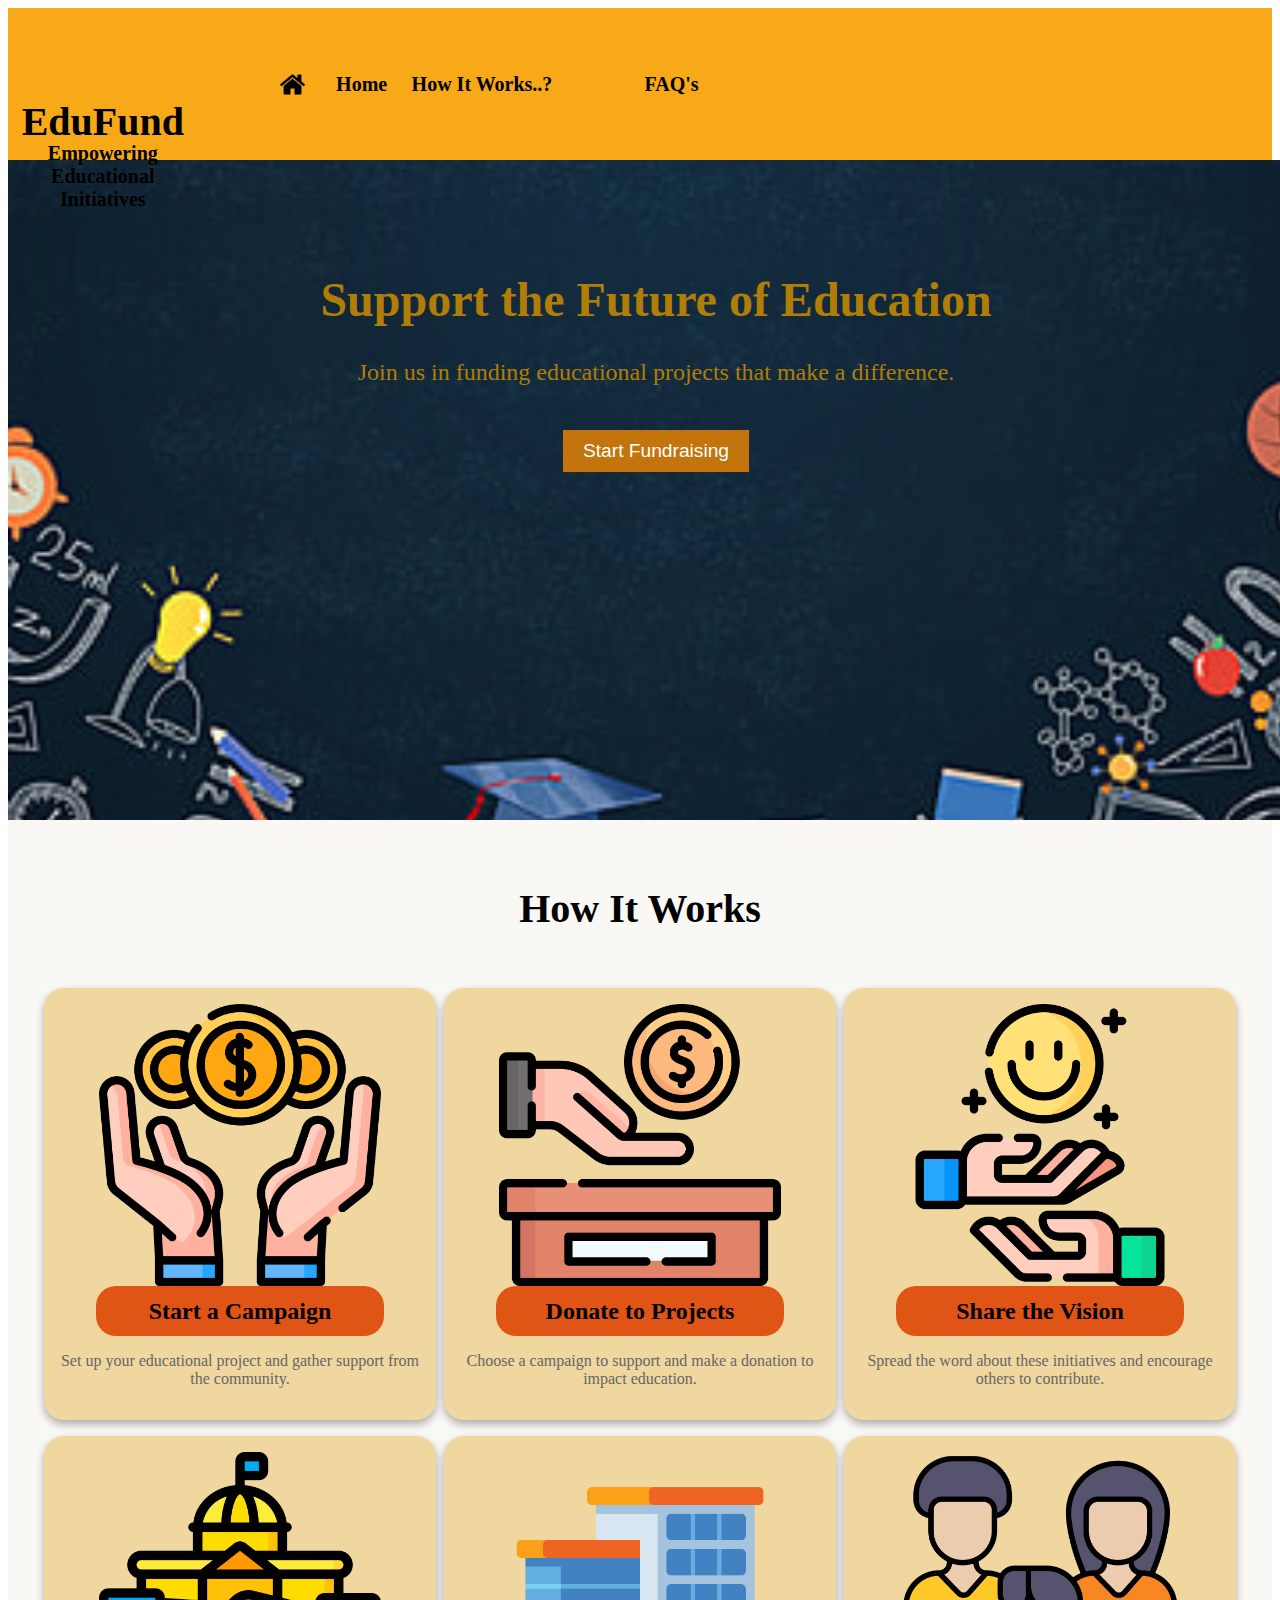
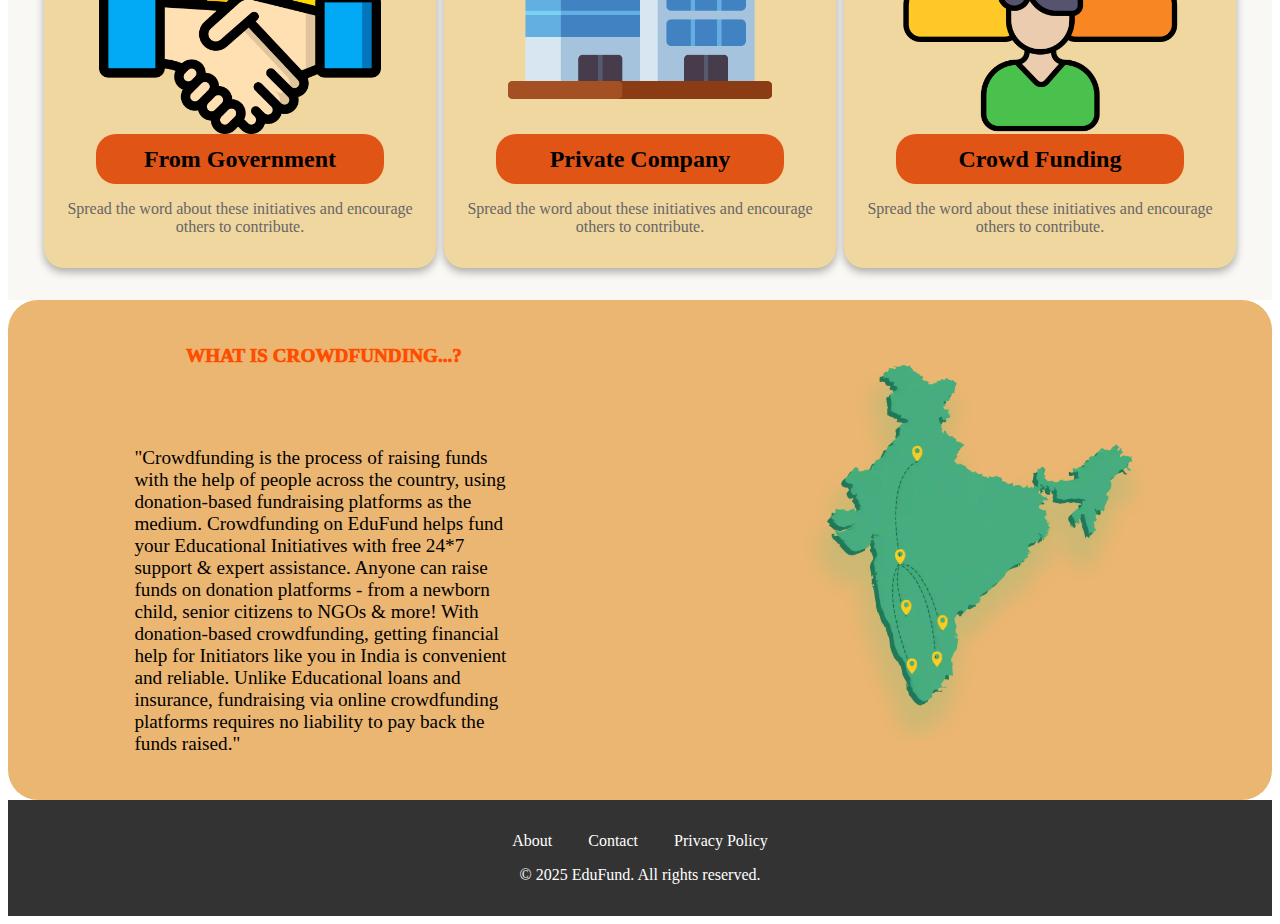
==== dev.html @ 9c1d7fad "Add files via upload" ====
<!DOCTYPE html>
<html lang='en'>
<head>
  <meta charset='UTF-8'>
  <meta name='viewport' content='width=device-width, initial-scale=1.0'>
  <meta http-equiv='X-UA-Compatible' content='ie=edge'>
  <title>EduFund - Empowering Education</title>
  <link rel="stylesheet" href="dev.css">
</head>
<body>
  <header>
    <div class="nav-bar" id="EduFund">
      <div class="edu"><h1>EduFund</h1></div>
      <div class="edu"><p>Empowering Educational Initiatives</p></div>
    </div>
    <div class="nav-bar" id="Home">
      Home
    </div>
    <div class="nav-bar" id="How It Works">
      How It Works..?
    </div>
    <div class="nav-bar" id="FAQ">
      FAQ's
    </div>
  </header>
  
  <div class='main-banner'>
    <h1>Support the Future of Education</h1>
    <p>Join us in funding educational projects that make a difference.</p>
    <button class='fund-cta'>Start Fundraising</button>
  </div>

  <section id='about'>
    <h2 class='section-title'>How It Works</h2>
    <div class='cards'>
      <div class='card'>
        <div class="images" id = "image-fundraising"></div>
        <div class="headings"><h3>Start a Campaign</h3></div>
        <p>Set up your educational project and gather support from the community.</p>
      </div>
      <div class='card'>
        <div class="images" id = "image-donation"></div>
        <div class="headings"><h3>Donate to Projects</h3></div>
        <p>Choose a campaign to support and make a donation to impact education.</p>
      </div>
      <div class='card'>
        <div class="images" id = "image-share"></div>
        <div class="headings" id="share-div"><h3>Share the Vision</h3></div>
        <p>Spread the word about these initiatives and encourage others to contribute.</p>
      </div>
      <div class='card'>
        <div class="images" id = "image-government"></div>
        <div class="headings"><h3>From Government</h3></div>
        <p>Spread the word about these initiatives and encourage others to contribute.</p>
      </div>
      <div class='card'>
        <div class="images" id = "image-company"></div>
        <div class="headings"><h3>Private Company</h3></div>
        <p>Spread the word about these initiatives and encourage others to contribute.</p>
      </div>
      <div class='card'>
        <div class="images" id = "image-crowd"></div>
        <div class="headings" id="crowd-div"><h3>Crowd Funding</h3></div>
        <p>Spread the word about these initiatives and encourage others to contribute.</p>
      </div>
    </div>
  </section>
  <div id="form-container">
    <iframe src="https://docs.google.com/forms/d/1o1JIsyXIPrYUqgThu0rAmaZTPTPHHrat-MogyOVo2G4/edit" width="640" height="480" frameborder="0" marginheight="0" marginwidth="0">Loading…</iframe>
  </div>
  <div id="crowd-funding">
    <div class="crowd" id="info">
      <div id="crowd-title">
        <p>
          WHAT IS CROWDFUNDING...?
        </p>
      </div>
      <div id="crowd-info">
        <p>
        "Crowdfunding is the process of raising funds with the help of people across the country, using donation-based fundraising platforms as the medium. Crowdfunding on EduFund helps fund your Educational Initiatives with free 24*7 support & expert assistance. Anyone can raise funds on donation platforms - from a newborn child, senior citizens to NGOs & more!
        With donation-based crowdfunding, getting financial help for Initiators like you in India is convenient and reliable. Unlike Educational loans and insurance, fundraising via online crowdfunding platforms requires no liability to pay back the funds raised."
      </p>
    </div>
    </div>
    <div class="crowd" id="map"></div>
  </div>
  <footer>
    <div class='footer-links'>
      <a href='#about'>About</a>
      <a href='#'>Contact</a>
      <a href='#'>Privacy Policy</a>
    </div>
    <p>&copy; 2025 EduFund. All rights reserved.</p>
  </footer>
  <script src="dev.js"></script>
</body>
</html>
---- dev.css ----
body {
    /* font-family: Arial, sans-serif;
    margin: 0;
    padding: 0; */
    background-image: url('image1.jpg');
    background-size: cover;
    background-position: center;
    background-repeat: no-repeat;
    /* background-color: #f4f4f4; */
  }
  header {
    height: 120px;
    display: flex;
    justify-content: flex-start;
    align-items: center;
    flex-direction: row;
    flex-wrap:wrap;
    background-color: #f7a918;
    color: white;
    padding: 1em 0;
    text-align: center;
  }

  #Home {
    background-image: url('home.png');
    background-size:contain;
    background-position: center;
    background-repeat: no-repeat;
    width:15%;
    display: flex;
    justify-content: flex-end;
    align-items: center;
    flex-direction: row;
    flex-wrap:wrap;
  }

  .nav-bar {
    color:black;
    font-weight: 800;
    font-size: 20px;
    display: flex;
    justify-content: space-evenly;
    align-items: center;
    flex-direction: row;
    flex-wrap:wrap;
    height: 25px;
    width:15%; 
    /* background-color: #e05515; */
  }

  .edu {

    height:50px; 
  }

  #education {
    display: flex;
    justify-content: flex-start;
    align-items: center;
    flex-direction: row;
    flex-wrap:wrap;
  }

  
  
  .main-banner {
    /* background-color: #f8c476; */
    height: 500px;
    width: 100%;
    background-image: url('edulogo.jpg');
    background-size: cover;
    background-position: center;
    background-repeat: no-repeat;
    color: rgb(176, 125, 6);
    text-align: center;
    padding: 5em 1em;
  }
  .main-banner h1 {
    font-size: 3em;
  }
  .main-banner p {
    font-size: 1.5em;
  }
  .fund-cta {
    margin-top: 20px;
    padding: 10px 20px;
    background-color: #c3740d;
    color: white;
    border: none;
    font-size: 1.2em;
    cursor: pointer;
  }
  section {
    background-color: rgb(250, 248, 245);
    padding: 2em;
    text-align: center;
  }
  .section-title {
    font-size: 2.5em;
    margin-bottom: 1em;
  }
  .cards {
    display: flex;
    justify-content: space-around;
    align-items: center;
    flex-direction: row;
    flex-wrap:wrap;
    margin-top: 2em;
    
  }
  .card {
    height : 400px;
    background-color: rgb(240, 214, 159);
    padding: 1em;
    width: 30%;
    display: flex;
    justify-content: space-evenly;
    align-items: center;
    flex-direction: column;
    margin-top: 1em;
    box-shadow: 0 4px 8px rgba(0, 0, 0, 0.317);
    border-radius: 20px;
  }
  .card img {
    width: 100%;
  }

  .images {
    height: 300px;
    width : 100%;
  }

  #image-fundraising {
    background-image: url('fundraising.png');
    background-size:contain;
    background-position: center;
    background-repeat: no-repeat;
  }

  #image-donation {
    background-image: url('donation.png');
    background-size:contain;
    background-position: center;
    background-repeat: no-repeat;
  }

  #image-share {
    background-image: url('share.png');
    background-size:contain;
    background-position: center;
    background-repeat: no-repeat;
  }

  #image-government {
    background-image: url('government.png');
    background-size:contain;
    background-position: center;
    background-repeat: no-repeat;
  }

  #image-company {
    background-image: url('company.png');
    background-size:contain;
    background-position: center;
    background-repeat: no-repeat;
  }

  #image-crowd {
    background-image: url('crowd.png');
    background-size:contain;
    background-position: center;
    background-repeat: no-repeat;
  }

  #map {
    background-image: url('indiaMap.jpg');
    background-size:contain;
    background-position: center;
    background-repeat: no-repeat;
  }

  #crowd-title {
    color: rgb(255, 77, 0);
    font-weight: 1000;
  }

  #info {
    /* font-family: */
    font-size:larger;
    /* font-weight: 1000; */
    display: flex;
    justify-content: space-around;
    align-items: center;
    flex-direction: row;
    flex-wrap: wrap;
    width: 30%;
  }



  .crowd {
    display: flex;
    justify-content:space-around;
    align-items: center;
    flex-direction: row;
    height: 490px;
    width: 30%;
    flex-wrap: wrap;
  }

  #crowd-funding {
    background-color: #ebb671;
    height : 500px;
    width : 100%;
    display: flex;
    justify-content: space-around;
    align-items: center;
    flex-direction: row;
    border-radius: 30px;
    /* flex-wrap: wrap; */

    /* display: flex;
    justify-content: space-around;
    align-items: center;
    flex-direction: row;
    flex-wrap:wrap;
    margin-top: 2em; */
  }

  .headings {
    height: 50px;
    width: 80%;
    background-color: #e05515;
    display: flex;
    justify-content: center;
    align-items: center;
    flex-direction: row;
    border-radius: 20px;
    word-wrap: wrap;
    cursor: pointer;
  }

  .card h3 {
    font-size: 1.5em;
    margin: 1em 0;
  }
  .card p {
    font-size: 1em;
    color: #666;
  }
  footer {
    background-color: #333;
    color: white;
    text-align: center;
    padding: 1em 0;
  }
  .footer-links {
    margin: 1em 0;
  }
  .footer-links a {
    color: white;
    text-decoration: none;
    margin: 0 1em;
  }

  #form-container {
    display: none; /* Initially hide the form */
    margin-top: 20px;
  }
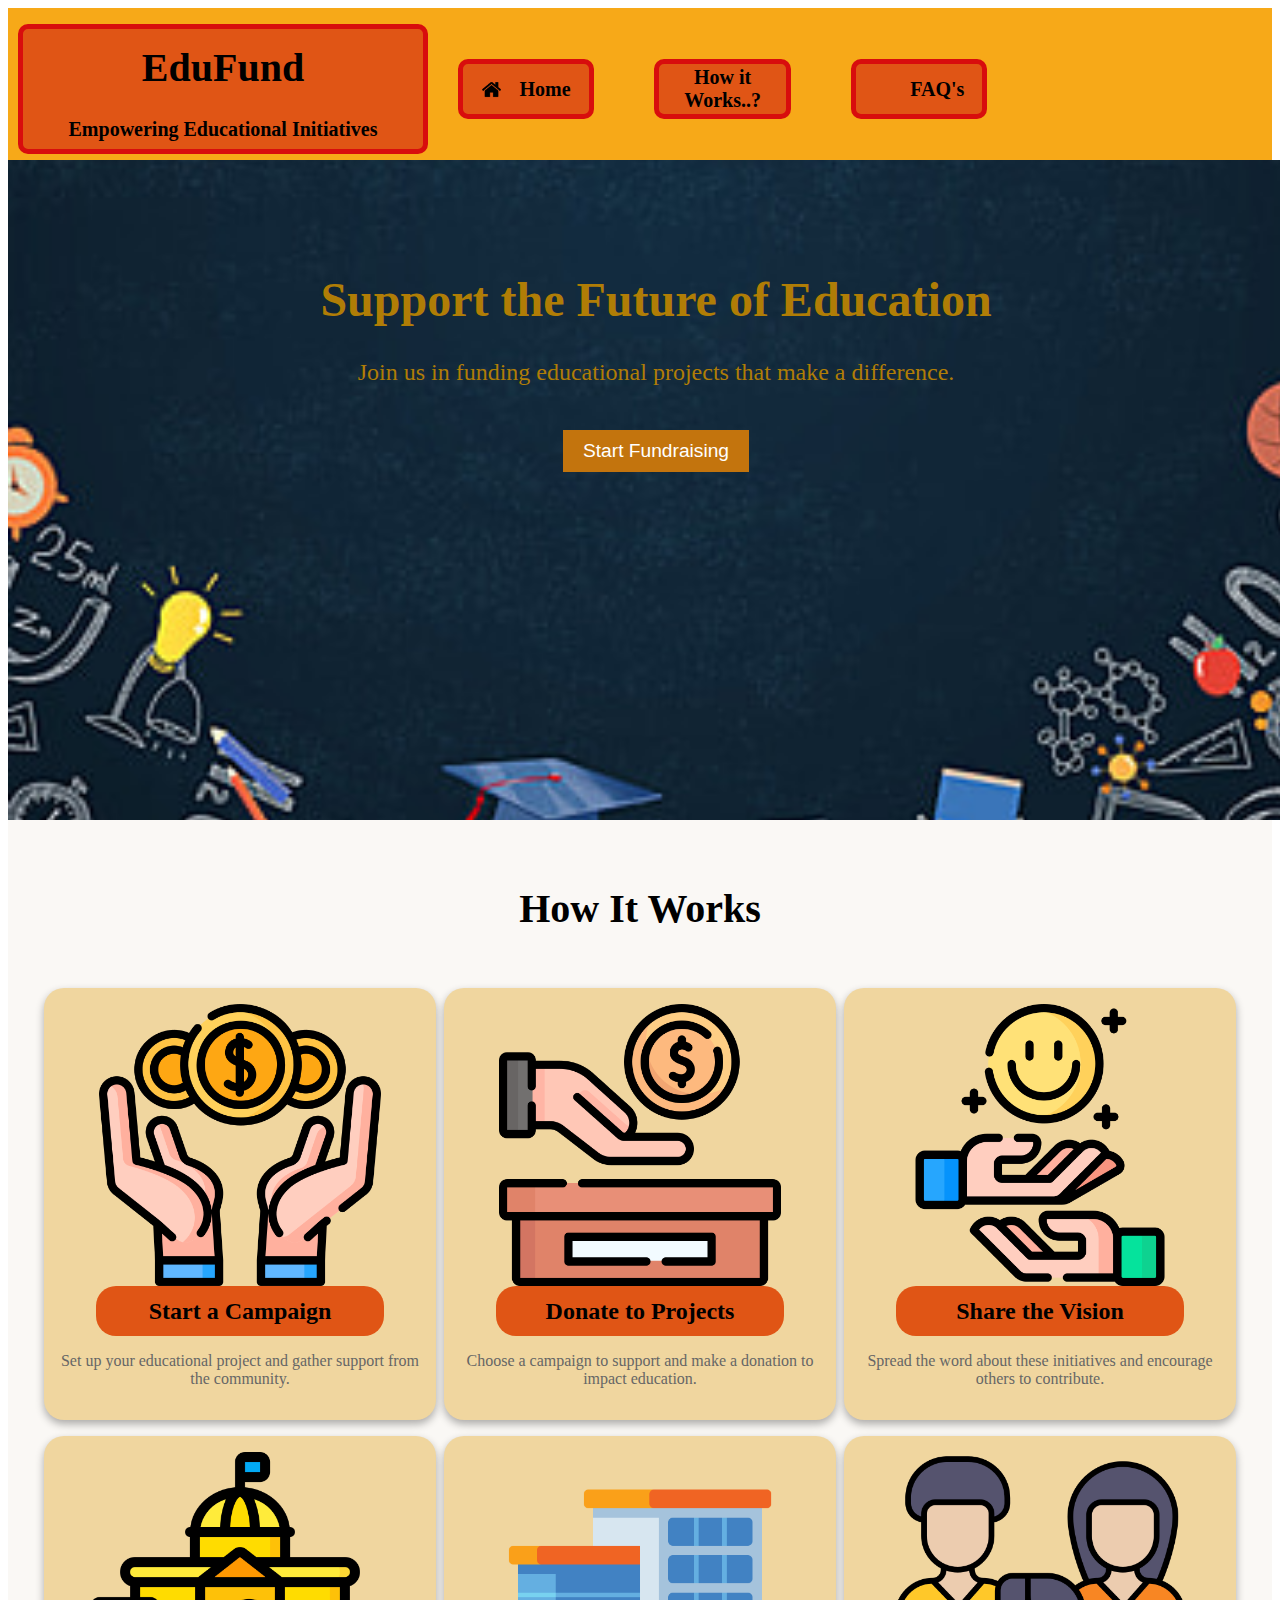
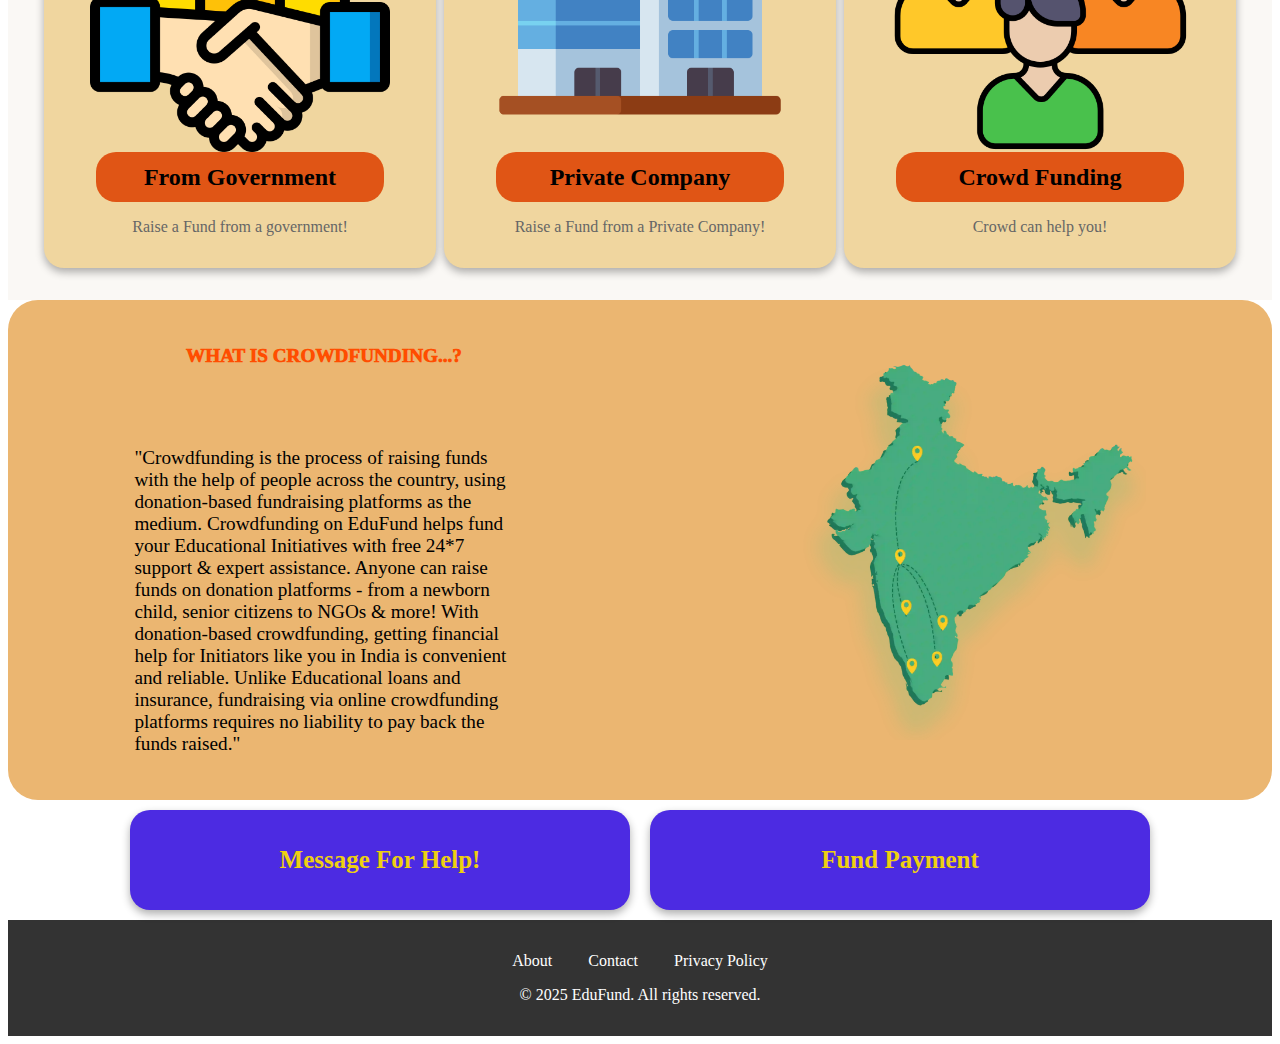
==== commit f8e8f3c2: "Add files via upload" ====
--- a/dev.html
+++ b/dev.html
@@ -10,17 +10,22 @@
 <body>
   <header>
     <div class="nav-bar" id="EduFund">
-      <div class="edu"><h1>EduFund</h1></div>
-      <div class="edu"><p>Empowering Educational Initiatives</p></div>
+      <div class="edu">
+        <div><h1>EduFund</h1></div>
+        <div><p>Empowering Educational Initiatives</p></div>
+      </div>
     </div>
     <div class="nav-bar" id="Home">
-      Home
+      <div id="home-icon"></div>
+      <div>Home</div>
     </div>
-    <div class="nav-bar" id="How It Works">
-      How It Works..?
+    <div class="nav-bar" id="How">
+      <div id="work-icon"></div>
+      <div>How it Works..?</div>
     </div>
     <div class="nav-bar" id="FAQ">
-      FAQ's
+      <div id="FAQ-icon"></div>
+      <div>FAQ's</div>
     </div>
   </header>
   
@@ -43,31 +48,31 @@
         <div class="headings"><h3>Donate to Projects</h3></div>
         <p>Choose a campaign to support and make a donation to impact education.</p>
       </div>
-      <div class='card'>
+      <div class='card' id="share-box">
         <div class="images" id = "image-share"></div>
-        <div class="headings" id="share-div"><h3>Share the Vision</h3></div>
+        <div class="headings" id="share-div" onclick="openModal1()"><h3>Share the Vision</h3></div>
         <p>Spread the word about these initiatives and encourage others to contribute.</p>
       </div>
       <div class='card'>
         <div class="images" id = "image-government"></div>
         <div class="headings"><h3>From Government</h3></div>
-        <p>Spread the word about these initiatives and encourage others to contribute.</p>
+        <p>Raise a Fund from a government!</p>
       </div>
       <div class='card'>
         <div class="images" id = "image-company"></div>
         <div class="headings"><h3>Private Company</h3></div>
-        <p>Spread the word about these initiatives and encourage others to contribute.</p>
+        <p>Raise a Fund from a Private Company!</p>
       </div>
       <div class='card'>
         <div class="images" id = "image-crowd"></div>
         <div class="headings" id="crowd-div"><h3>Crowd Funding</h3></div>
-        <p>Spread the word about these initiatives and encourage others to contribute.</p>
+        <p>Crowd can help you!</p>
       </div>
     </div>
   </section>
-  <div id="form-container">
-    <iframe src="https://docs.google.com/forms/d/1o1JIsyXIPrYUqgThu0rAmaZTPTPHHrat-MogyOVo2G4/edit" width="640" height="480" frameborder="0" marginheight="0" marginwidth="0">Loading…</iframe>
-  </div>
+  <!-- <div id="share-container">
+    <iframe src="https://docs.google.com/forms/d/1o1JIsyXIPrYUqgThu0rAmaZTPTPHHrat-MogyOVo2G4/viewform?embedded=true" width="640" height="480" frameborder="0" marginheight="0" marginwidth="0">Loading…</iframe>
+  </div> -->
   <div id="crowd-funding">
     <div class="crowd" id="info">
       <div id="crowd-title">
@@ -84,6 +89,27 @@
     </div>
     <div class="crowd" id="map"></div>
   </div>
+  <div class="feature">
+    <div id="chat" onclick="openModal2()">
+      Message For Help!
+    </div>
+    <div id="pay">
+      Fund Payment
+    </div>
+  </div>
+  <!-- <div id="chat-container">
+    <iframe src="https://docs.google.com/forms/d/1a74CA33-yj6RqagVmpyPCauTaL94ul15XPu_axiPEQg/viewform?embedded=true" width="640" height="480" frameborder="0" marginheight="0" marginwidth="0">Loading…</iframe>
+  </div> -->
+
+  <div id="formModal" class="modal">
+    <div class="modal-content">
+        <span class="close" onclick="closeModal()">&times;</span> <!-- Close button -->
+        
+        <!-- Google Form iframe -->
+        <iframe id="googleForm" src="https://docs.google.com/forms/d/1o1JIsyXIPrYUqgThu0rAmaZTPTPHHrat-MogyOVo2G4/viewform?embedded=true" width="100%" height="600" frameborder="0" marginheight="0" marginwidth="0" style="border:none;">Loading…</iframe>
+    </div>
+  </div>
+
   <footer>
     <div class='footer-links'>
       <a href='#about'>About</a>
--- a/dev.css
+++ b/dev.css
@@ -9,6 +9,7 @@
     /* background-color: #f4f4f4; */
   }
   header {
+    width: 100%;
     height: 120px;
     display: flex;
     justify-content: flex-start;
@@ -21,17 +22,30 @@
     text-align: center;
   }
 
-  #Home {
+  #home-icon {
     background-image: url('home.png');
     background-size:contain;
     background-position: center;
     background-repeat: no-repeat;
     width:15%;
-    display: flex;
-    justify-content: flex-end;
-    align-items: center;
-    flex-direction: row;
-    flex-wrap:wrap;
+    height: 40px;
+  }
+
+  #FAQ-icon {
+    background-image: url('FAQ.png');
+    background-size:contain;
+    background-position: center;
+    background-repeat: no-repeat;
+    width:15%;
+    height: 40px;
+  }
+
+  #Home,#FAQ,#How{
+    height: 50px;
+    display: flex;
+    justify-content: space-evenly;
+    align-items: center;
+    flex-direction: row;
   }
 
   .nav-bar {
@@ -39,28 +53,32 @@
     font-weight: 800;
     font-size: 20px;
     display: flex;
+    justify-content: space-around;
+    align-items: center;
+    flex-direction: row;
+    /* flex-wrap:wrap; */
+    height: 25px;
+    width:10%; 
+    background-color: #e05515;
+    margin: 0px 30px 0px 30px;
+    border-radius: 10px;
+    border: #d80d0d;
+    border-style: solid;
+    border-width: 5px;
+    cursor: pointer;
+  }
+
+   #EduFund {
+    margin: 0px;
+    margin-left: 10px;
+    width: 400px;
+    height:120px; 
+    background-color: #e05515;
+    /* display: flex;
     justify-content: space-evenly;
-    align-items: center;
-    flex-direction: row;
-    flex-wrap:wrap;
-    height: 25px;
-    width:15%; 
-    /* background-color: #e05515; */
-  }
-
-  .edu {
-
-    height:50px; 
-  }
-
-  #education {
-    display: flex;
-    justify-content: flex-start;
-    align-items: center;
-    flex-direction: row;
-    flex-wrap:wrap;
-  }
-
+    align-items: start;
+    flex-direction: column; */
+  } 
   
   
   .main-banner {
@@ -263,7 +281,75 @@
     margin: 0 1em;
   }
 
-  #form-container {
+  #share-container,#chat-container {
     display: none; /* Initially hide the form */
     margin-top: 20px;
-  }+  }
+
+  .feature {
+    height :120px;
+    width:100%;
+    display: flex;
+    align-items: center;
+    justify-content: center;
+  }
+
+  #chat, #pay {
+    font-size: 25px;
+    font-weight: 600;
+    color:rgb(238, 208, 16);
+    height:100px;
+    width:500px;
+    background-color: rgb(76, 43, 226);
+    margin-left: 10px;
+    margin-right: 10px;
+    box-shadow: 0 4px 8px rgba(0, 0, 0, 0.317);
+    border-radius: 20px;
+    display:flex;
+    align-items: center;
+    justify-content: center;
+    cursor: pointer;
+  }
+
+
+  .modal {
+    display: none; /* Hidden by default */
+    position: fixed; /* Stay in place */
+    z-index: 9999; /* Sit on top */
+    left: 0;
+    top: 0;
+    width: 100%; /* Full width */
+    height: 100%; /* Full height */
+    background-color: rgba(0, 0, 0, 0.8); /* Black with opacity */
+}
+
+/* Modal content (Google Form) */
+.modal-content {
+    position: absolute;
+    top: 50%;
+    left: 50%;
+    transform: translate(-50%, -50%);
+    width: 80%;
+    max-width: 800px;
+    background-color: white;
+    padding: 20px;
+    box-shadow: 0px 0px 10px rgba(0, 0, 0, 0.5);
+    border-radius: 10px;
+}
+
+/* Close button */
+.close {
+    position: absolute;
+    top: 10px;
+    right: 20px;
+    font-size: 24px;
+    cursor: pointer;
+    color: #333;
+}
+
+/* Responsive adjustments */
+@media (max-width: 768px) {
+    .modal-content {
+        width: 95%;
+    }
+}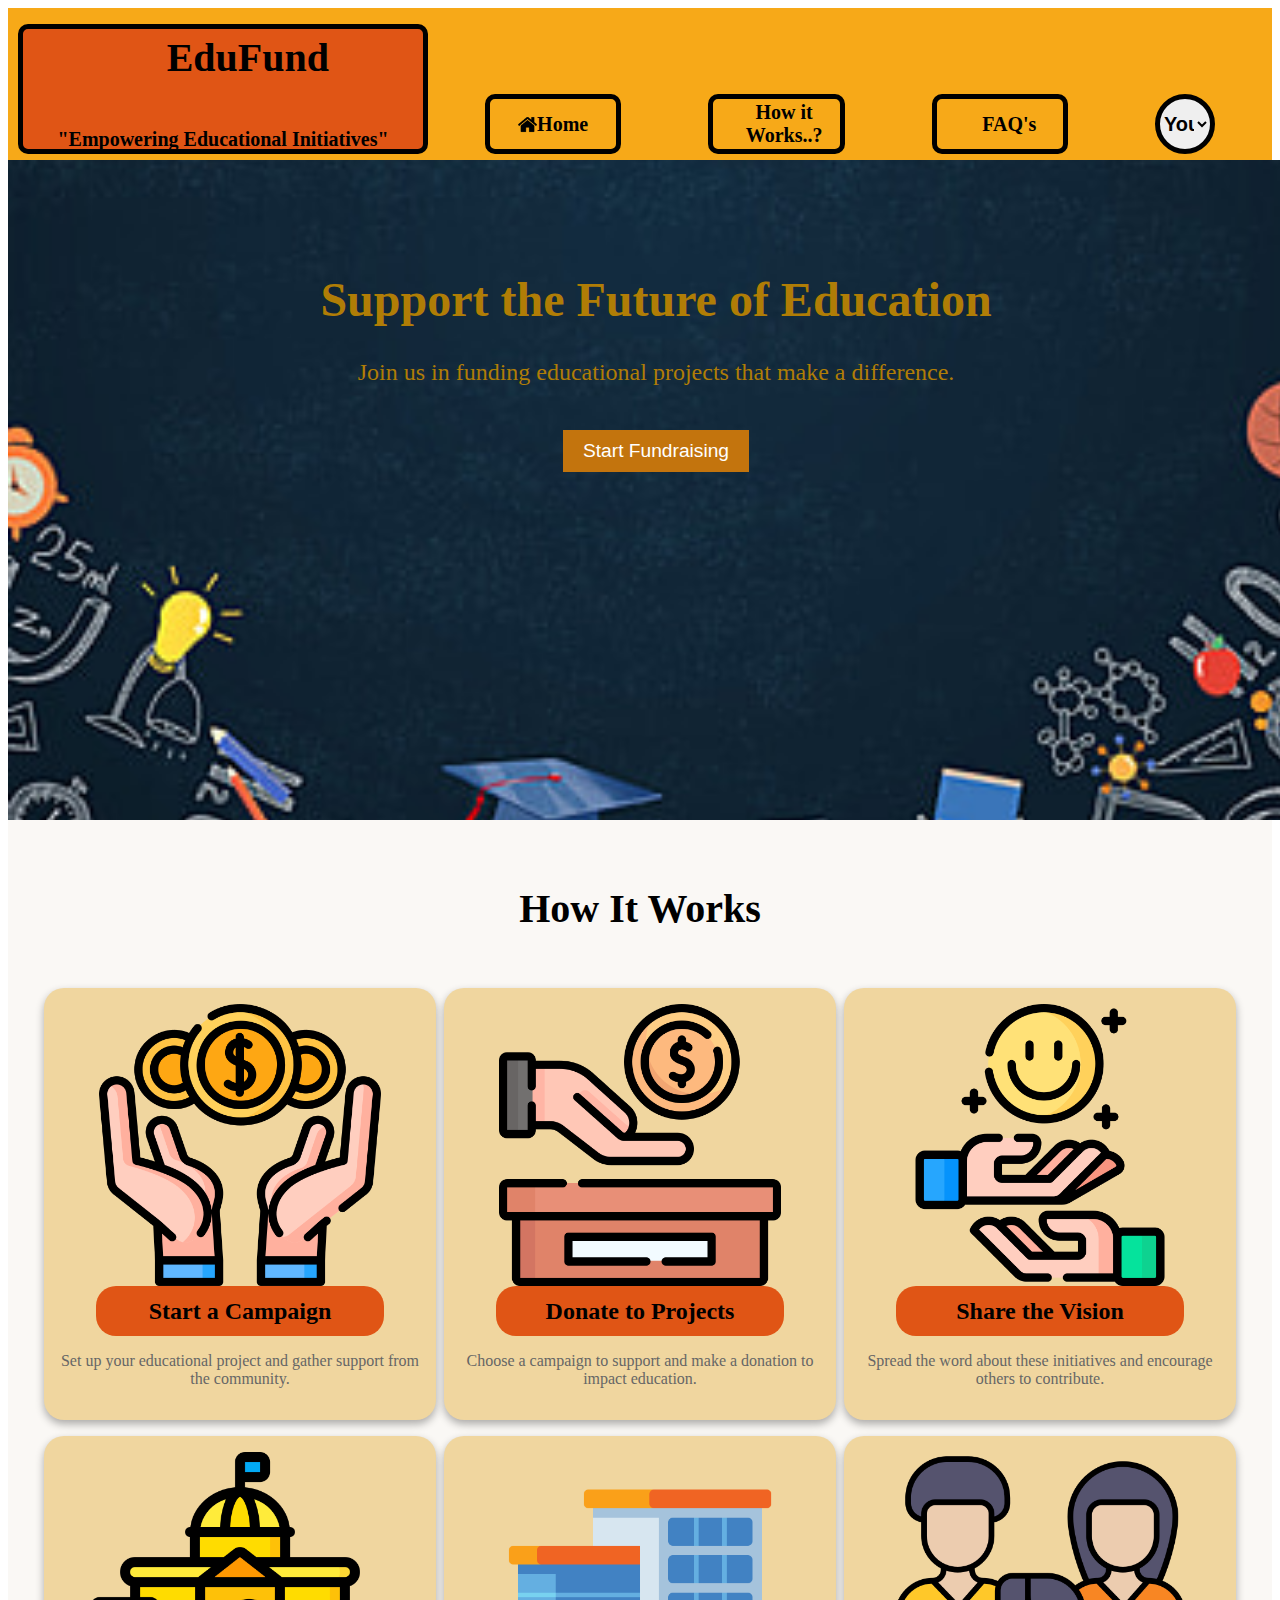
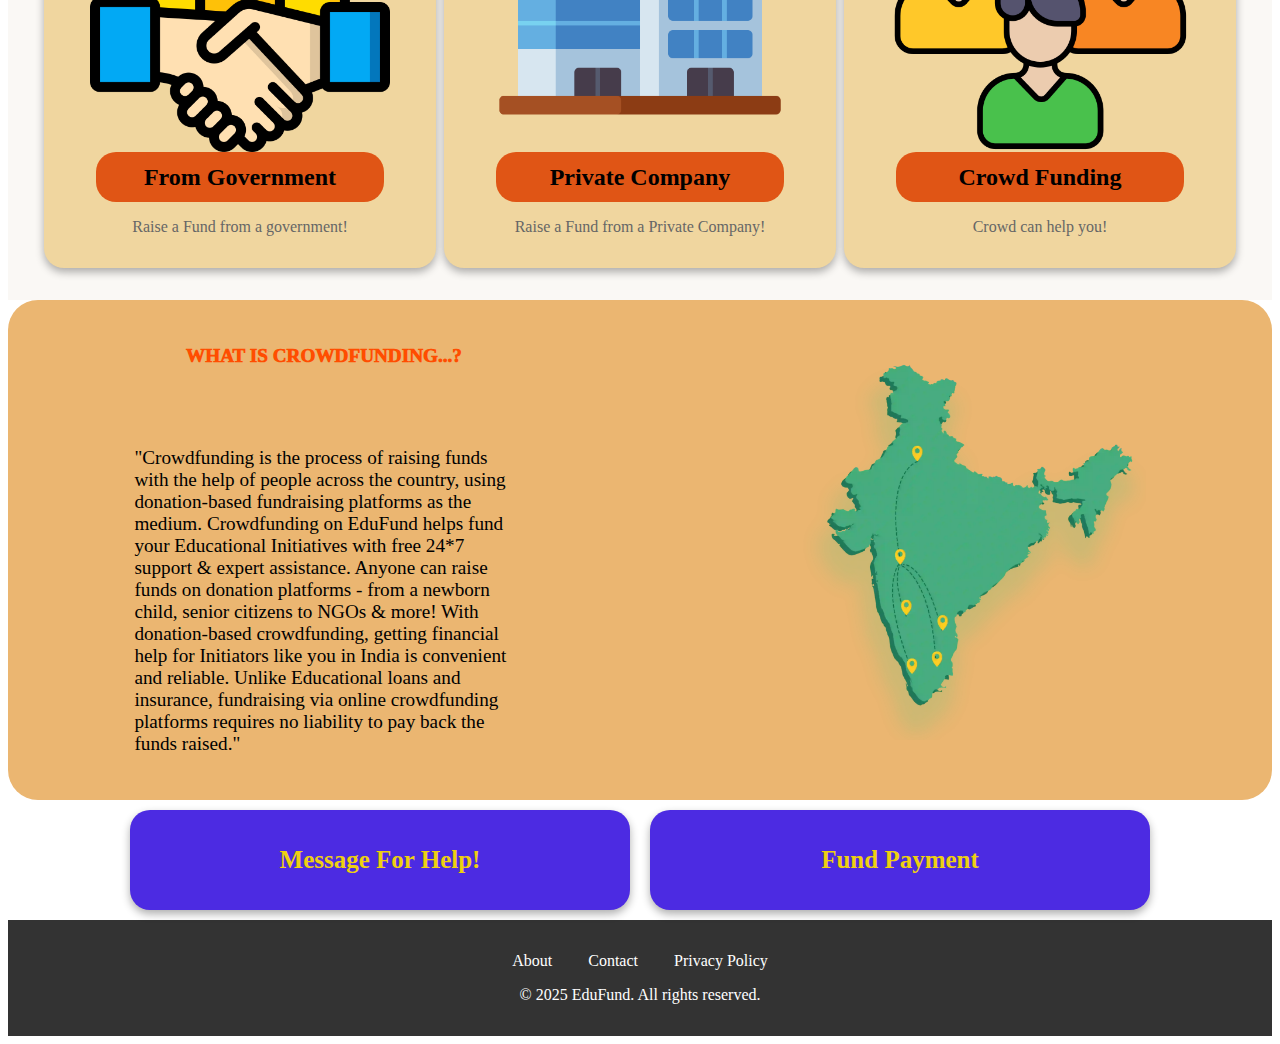
==== commit b5e4769d: "Add files via upload" ====
--- a/dev.html
+++ b/dev.html
@@ -11,8 +11,11 @@
   <header>
     <div class="nav-bar" id="EduFund">
       <div class="edu">
-        <div><h1>EduFund</h1></div>
-        <div><p>Empowering Educational Initiatives</p></div>
+        <div class="education">
+          <div id="edu-icon"></div>
+          <div><h1>EduFund</h1></div>
+        </div>
+        <div><p>"Empowering Educational Initiatives"</p></div>
       </div>
     </div>
     <div class="nav-bar" id="Home">
@@ -27,6 +30,16 @@
       <div id="FAQ-icon"></div>
       <div>FAQ's</div>
     </div>
+    <!-- <label for="pro"></label> -->
+    <select class="nav-bar" name="pro" id="Profile">
+      <option value="profile">Your Profile</option>
+      <option value="AppStatus">Application Status</option>
+      <option value="records">Your Records</option>
+      <option value="logout">Log Out</option>
+      
+      
+    </select>
+    <div id="Profile-icon"></div>
   </header>
   
   <div class='main-banner'>
@@ -36,7 +49,7 @@
   </div>
 
   <section id='about'>
-    <h2 class='section-title'>How It Works</h2>
+    <div id="box"><h2 class='section-title'>How It Works</h2></div>
     <div class='cards'>
       <div class='card'>
         <div class="images" id = "image-fundraising"></div>
--- a/dev.css
+++ b/dev.css
@@ -12,14 +12,31 @@
     width: 100%;
     height: 120px;
     display: flex;
-    justify-content: flex-start;
-    align-items: center;
+    justify-content: space-between;
+    align-items: end;
     flex-direction: row;
     flex-wrap:wrap;
     background-color: #f7a918;
     color: white;
     padding: 1em 0;
     text-align: center;
+    margin: 0px 0px 0px 0px;
+  }
+
+  .education {
+    display: flex;
+    align-items: center;
+    justify-content: center;
+    flex-direction: row;
+  }
+
+  #edu-icon {
+    background-image: url('light-bulb.png');
+    background-size:contain;
+    background-position: center;
+    background-repeat: no-repeat;
+    width:15%;
+    height: 40px;
   }
 
   #home-icon {
@@ -40,12 +57,33 @@
     height: 40px;
   }
 
-  #Home,#FAQ,#How{
+  #work-icon {
+    background-image: url('skill.png');
+    background-size:contain;
+    background-position: center;
+    background-repeat: no-repeat;
+    width:15%;
+    height: 80px;
+  }
+
+  #Home,#FAQ,#How,#Profile{
     height: 50px;
     display: flex;
-    justify-content: space-evenly;
-    align-items: center;
-    flex-direction: row;
+    justify-content: center;
+    align-items: center;
+    flex-direction: row;
+  }
+
+  #Profile {
+    height : 60px;
+    width: 60px;
+    border-radius: 50%;
+    border-color: black;
+    background-image: url(user.png);
+    background-size:contain;
+    background-position: center;
+    background-repeat: no-repeat;
+    /* background-color: #666; */
   }
 
   .nav-bar {
@@ -59,10 +97,10 @@
     /* flex-wrap:wrap; */
     height: 25px;
     width:10%; 
-    background-color: #e05515;
+    /* background-color: #e05515; */
     margin: 0px 30px 0px 30px;
     border-radius: 10px;
-    border: #d80d0d;
+    /* border: #d80d0d; */
     border-style: solid;
     border-width: 5px;
     cursor: pointer;
